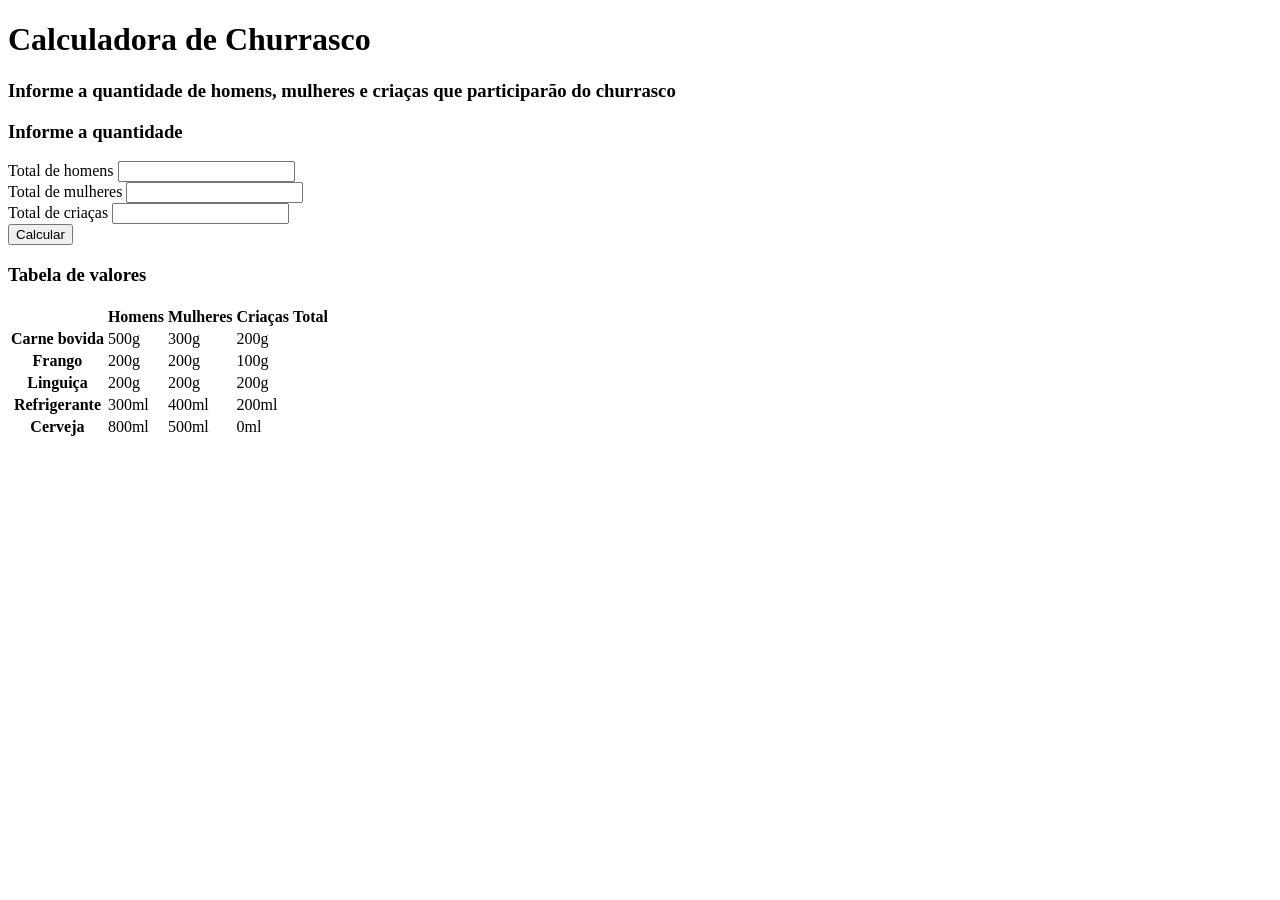
==== index.html @ 4c745ce3 "Index.html do site" ====
<!DOCTYPE html>
<html lang="pt-br">
<head>
    <meta charset="UTF-8">
    <meta name="viewport" content="width=device-width, initial-scale=1.0">
    <link rel="shortcut icon" href="imgs/logo.png" type="image/x-icon">
    <link rel="stylesheet" href="style/main.css">
    <link rel="stylesheet" href="style/tags.css">
    <title>Calculadora de Churrasco</title>
</head>
<body>
    <main>
        <h1 class="text-center text-primary">Calculadora de Churrasco</h1>
        <h3 class="text-center text-secondary">
            Informe a quantidade de homens, mulheres e criaças que participarão do churrasco
        </h3>
        <section class="d-flex flex-wrap">
            <div class="container">
                <form>
                    <h3 class="text-tertiary">Informe a quantidade</h3>
                    <div class="d-flex flex-wrap">
                        <label class="text-primary fw-bold" for="mens">Total de homens</label>
                        <input class="input-format" type="number" id="mens" min="0">
                    </div>
                    <div class="d-flex flex-wrap">
                        <label class="text-primary fw-bold" for="womens">Total de mulheres</label>
                        <input class="input-format" type="number" id="womens" min="0">
                    </div>
                    <div class="d-flex flex-wrap">
                        <label class="text-primary fw-bold" for="childrens">Total de criaças</label>
                        <input class="input-format" type="number" id="childrens" min="0">
                    </div>
                    <button class="btn btn-primary fw-bold bg-none" type="button" id="buttonCalc">Calcular</button>
                </form>
            </div>
            <div class="container container-table">
                <h3 class="text-center text-tertiary">Tabela de valores</h3>
                <table class="text-primary fw-bold">
                    <thead>
                        <tr class="tr">
                            <th></th>
                            <th>Homens</th>
                            <th>Mulheres</th>
                            <th>Criaças</th>
                            <th class="text-secondary">Total</th>
                        </tr>
                    </thead>
                    <tbody>
                        <tr>
                            <th>Carne bovida</th>
                            <td><span contenteditable="true">500</span>g</td>
                            <td><span contenteditable="true">300</span>g</td>
                            <td><span contenteditable="true">200</span>g</td>
                            <td class="text-secondary" id="totalCarneBovina"></td>
                        </tr>
                        <tr>
                            <th>Frango</th>
                            <td><span contenteditable="true">200</span>g</td>
                            <td><span contenteditable="true">200</span>g</td>
                            <td><span contenteditable="true">100</span>g</td>
                            <td class="text-secondary" id="totalFrango"></td>
                        </tr>
                        <tr>
                            <th>Linguiça</th>
                            <td><span contenteditable="true">200</span>g</td>
                            <td><span contenteditable="true">200</span>g</td>
                            <td><span contenteditable="true">200</span>g</td>
                            <td class="text-secondary" id="totalLinguica"></td>
                        </tr>
                        <tr>
                            <th>Refrigerante</th>
                            <td><span contenteditable="true">300</span>ml</td>
                            <td><span contenteditable="true">400</span>ml</td>
                            <td><span contenteditable="true">200</span>ml</td>
                            <td class="text-secondary" id="totalRefri"></td>
                        </tr>
                        <tr>
                            <th>Cerveja</th>
                            <td><span contenteditable="true">800</span>ml</td>
                            <td><span contenteditable="true">500</span>ml</td>
                            <td><span contenteditable="true" type="number">0</span>ml</td>
                            <td class="text-secondary" id="totalCerveja"></td>
                        </tr>
                    </tbody>
                  </table>
            </div>
        </section>
    </main>
    <script src="app.js"></script>
</body>
</html>
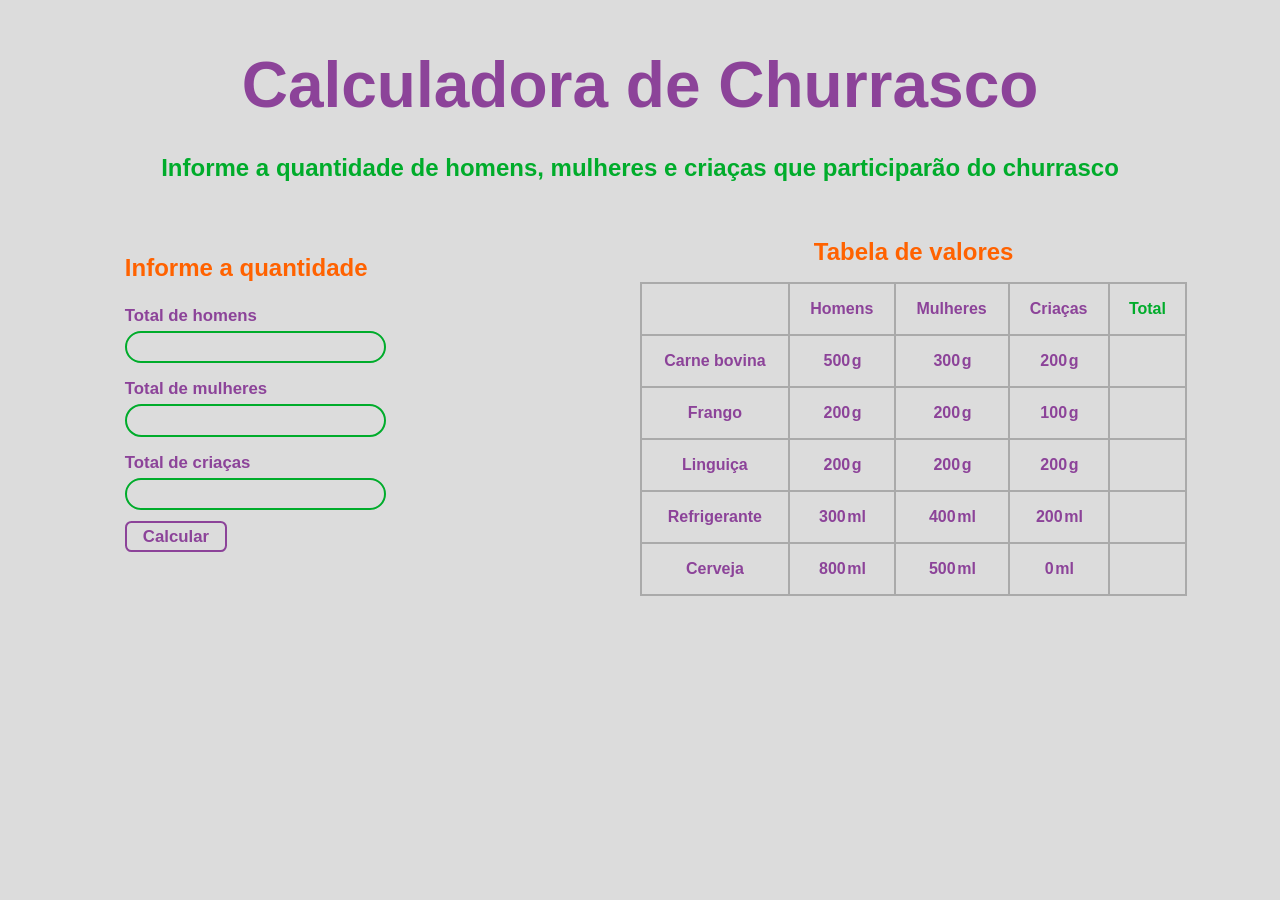
==== commit 4a15727f: "Correção do nome 'carne bovina'" ====
--- a/index.html
+++ b/index.html
@@ -47,7 +47,7 @@
                     </thead>
                     <tbody>
                         <tr>
-                            <th>Carne bovida</th>
+                            <th>Carne bovina</th>
                             <td><span contenteditable="true">500</span>g</td>
                             <td><span contenteditable="true">300</span>g</td>
                             <td><span contenteditable="true">200</span>g</td>
--- a/style/main.css
+++ b/style/main.css
@@ -0,0 +1,121 @@
+:root {
+    --primary: #8c4399;
+    --secondary: #00ac2b;
+    --tertiary: rgb(255, 98, 0);
+}
+
+.bg-none {
+    background: none;
+}
+
+
+/* Display */
+.d-flex {
+    display: flex;
+}
+
+.flex-wrap {
+    flex-wrap: wrap;
+}
+
+.container-table {
+    overflow-x: auto;
+}
+
+
+/* Fonts */
+.fw-bold {
+    font-weight: bold;
+}
+
+.text-center {
+    text-align: center;
+}
+
+.text-primary {
+    color: var(--primary);
+}
+
+.text-secondary {
+    color: var(--secondary);
+}
+
+.text-tertiary {
+    color: var(--tertiary);
+}
+
+
+/* Borders */
+.border-secondary {
+    border: 2px solid var(--secondary);
+}
+
+.border-primary {
+    border: 2px solid var(--primary);
+}
+
+
+/* Forms */
+.input-format {
+    width: 50%;
+    text-align: center;
+    font-weight: bold;
+    color: var(--secondary);
+    border: 2px solid var(--secondary);
+    transition: .5s;
+}
+
+.input-format:focus {
+    outline: none;
+    box-shadow: 0 0 7px var(--secondary);
+    transition: .5s;
+}
+
+.btn {
+    margin-top: .2rem;
+    font-size: 1.05rem;
+    border: 2px solid;
+    border-radius: .4rem;
+    padding: .2rem 1rem;
+}
+
+.btn:hover {
+    cursor: pointer;
+}
+
+.btn-primary {
+    color: var(--primary);
+    border: 2px solid var(--primary);
+    transition: .5s;
+}
+
+.btn-primary:hover, .btn-primary:focus {
+    box-shadow: 0 0 7px var(--primary);
+    outline: none;
+}
+
+
+/* Responsive */
+@media only screen and (max-width:576px){
+    .container {
+        width: 100%;
+    }
+}
+
+@media only screen and (min-width:577px) and (max-width:992px){
+    .container {
+        width: 80%;
+    }
+}
+
+@media only screen and (min-width:993px) and (max-width:1400px){
+    .container {
+        width: 45%;
+    }
+}
+
+@media only screen and (min-width:1401px){
+    .container {
+        width: 630px;
+    }
+}
--- a/style/tags.css
+++ b/style/tags.css
@@ -0,0 +1,117 @@
+@import url(main.css);
+
+body {
+    background-color: #dcdcdc;
+    font-family: Arial, Helvetica, sans-serif;
+    margin: 0;
+}
+
+h1 {
+    margin: 1rem 0rem 2rem;
+}
+
+h3 {
+    margin: 1rem 0;
+}
+
+form {
+    padding: 1rem 2rem;
+}
+
+label {
+    width: 100%;
+    font-size: 1.05rem;
+}
+
+input {
+    border-radius: 2rem;
+    padding: .2rem .5rem;
+    font-size: 1.2rem;
+    background: none;
+}
+
+input:focus, input:active, input:target {
+    border-color: var(--secondary) !important;
+}
+
+label {
+    margin-bottom: 5px;
+}
+
+span {
+    padding: .1rem;
+    transition: .5s;
+}
+
+span:focus {
+    outline: none;
+    box-shadow: 0 0 7px var(--primary);
+    border-radius: 5px;
+}
+
+div {
+    padding: .5rem 0;
+}
+
+section {
+    justify-content: center;
+    margin-top: 2rem;
+}
+
+table {
+    background-color: #aaa;
+    width: 100%;
+    overflow-x: auto;
+}
+
+th, td {
+    background-color: #dcdcdc;
+    text-align: center;
+    white-space: nowrap;
+}
+
+@media only screen and (max-width:576px){
+    h1 {
+        font-size: 2rem;
+    }
+    h3{
+        font-size: 1.2rem;
+    }
+    td, th {
+        padding: .5rem .2rem;
+    }
+    body {
+        padding: .5rem;
+    }
+}
+
+@media only screen and (min-width:577px) and (max-width:992px){
+    h1 {
+        font-size: 3rem;
+    }
+    h3{
+        font-size: 1.3rem;
+    }
+    td, th {
+        padding: 1rem;
+    }
+    body {
+        padding: 1rem;
+    }
+}
+
+@media only screen and (min-width:993px){
+    h1 {
+        font-size: 4rem;
+    }
+    h3{
+        font-size: 1.5rem;
+    }
+    td, th {
+        padding: 1rem;
+    }
+    body{
+        padding: 2rem;
+    }
+}
+
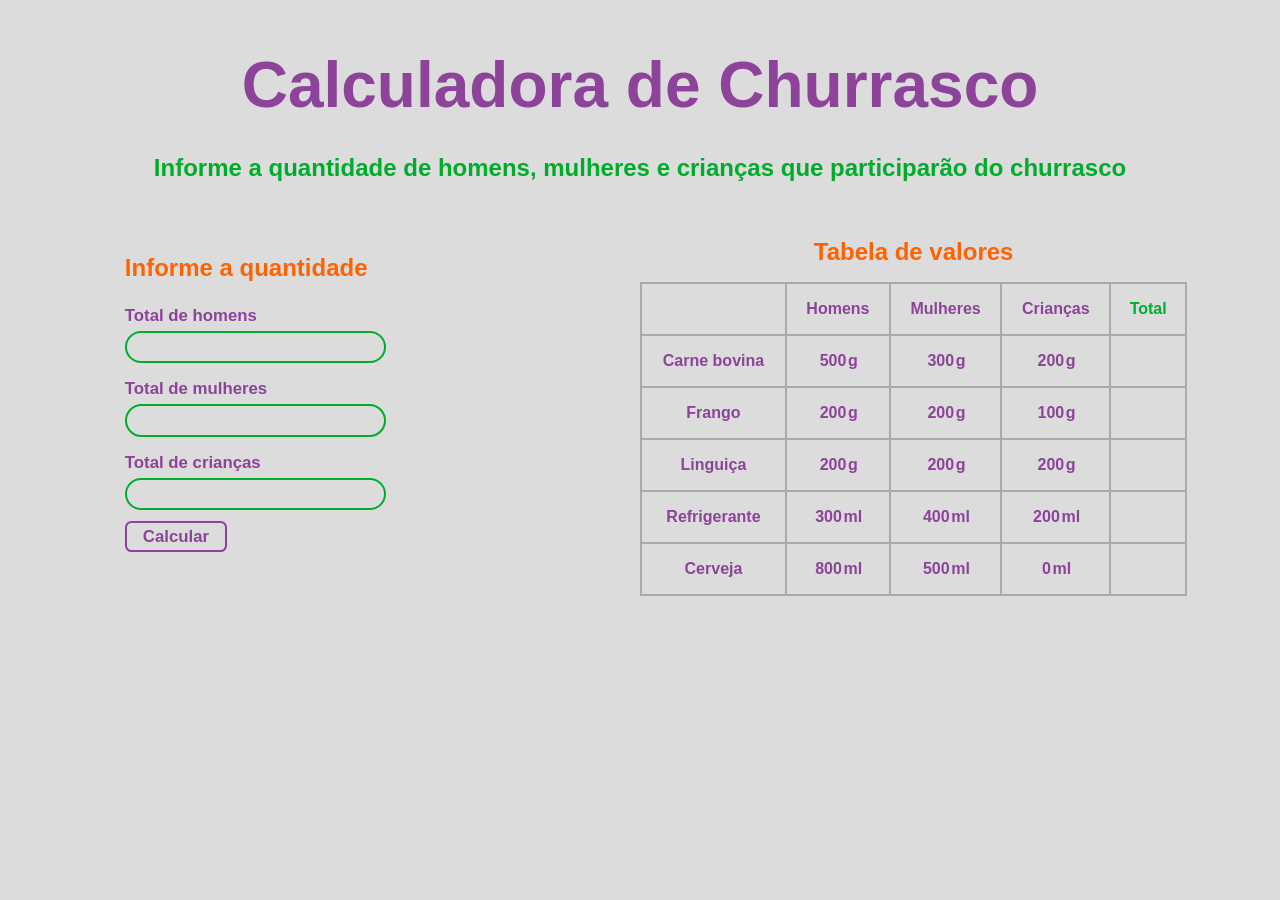
==== commit 5b4dad09: "Correção do nome 'crianças'" ====
--- a/index.html
+++ b/index.html
@@ -6,13 +6,18 @@
     <link rel="shortcut icon" href="imgs/logo.png" type="image/x-icon">
     <link rel="stylesheet" href="style/main.css">
     <link rel="stylesheet" href="style/tags.css">
+    <meta property="og:title" content="Calculadora de Churrasco" />
+	<meta property="og:description" content="Aqui você pode calcular o quanto de comida e bebida precisará para seu churrasco" />
+	<meta property="og:image" content="https://raw.githubusercontent.com/BunoQueiroz/calcula-churrasco/master/imgs/imagem_da_aplicacao.png" />
+	<meta property="og:type" content="website" />
+	<meta property="og:url" content="https://bunoqueiroz.github.io/calcula-churrasco/" />
     <title>Calculadora de Churrasco</title>
 </head>
 <body>
     <main>
         <h1 class="text-center text-primary">Calculadora de Churrasco</h1>
         <h3 class="text-center text-secondary">
-            Informe a quantidade de homens, mulheres e criaças que participarão do churrasco
+            Informe a quantidade de homens, mulheres e crianças que participarão do churrasco
         </h3>
         <section class="d-flex flex-wrap">
             <div class="container">
@@ -27,7 +32,7 @@
                         <input class="input-format" type="number" id="womens" min="0">
                     </div>
                     <div class="d-flex flex-wrap">
-                        <label class="text-primary fw-bold" for="childrens">Total de criaças</label>
+                        <label class="text-primary fw-bold" for="childrens">Total de crianças</label>
                         <input class="input-format" type="number" id="childrens" min="0">
                     </div>
                     <button class="btn btn-primary fw-bold bg-none" type="button" id="buttonCalc">Calcular</button>
@@ -41,7 +46,7 @@
                             <th></th>
                             <th>Homens</th>
                             <th>Mulheres</th>
-                            <th>Criaças</th>
+                            <th>Crianças</th>
                             <th class="text-secondary">Total</th>
                         </tr>
                     </thead>
